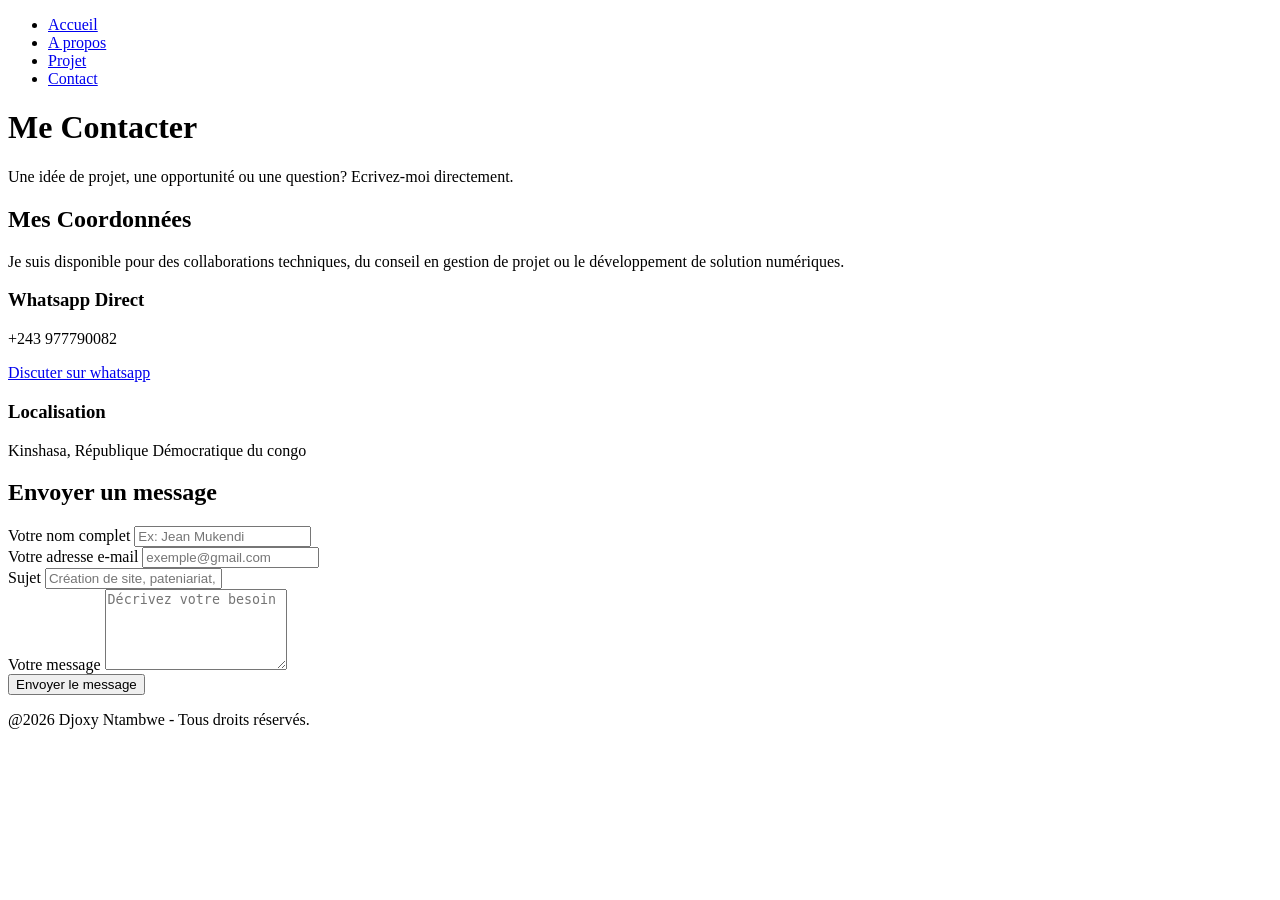
==== contact.html @ 8d7097f6 "Add files via upload" ====
<!DOCTYPE html>
<html lang="fr">
<head>
    <meta charset="UTF-8">
    <meta name="viewport" content="width=device-width, initial-scale=1.0">
    <title>Djoxy Ntambwe| Contact</title>
    <link rel="stylesheet" href="css/style.css">
</head>
<body>
    <header>
        <nav class="barre">
            <ul>
                <li><a href="index.html">Accueil</a></li>
                <li><a href="propos.html">A propos</a></li>
                <li><a href="projet.html">Projet</a></li>
                <li><a href="contact.html">Contact</a></li>
            </ul>
        </nav>
    </header>
    <!-- Contenu du contact -->
    <main class="section-sombre">
        <div class="container">
            <div class="entete-page">
                <h1>Me Contacter</h1>
                <p> Une idée de projet, une opportunité ou une question? Ecrivez-moi directement.</p>
            </div>
            <div class="grille-contact">
                <!-- Colonne gauche : coordonne directes -->
                 <div class="infos-contact">
                    <h2>Mes Coordonnées</h2>
                    <p>Je suis disponible pour des collaborations techniques, du conseil en gestion de projet ou le développement de solution numériques.</p>
                 </div>
                 <div class="grille-contact">
                    <!-- Colonne gauche : Coordonnées directs -->
                     <div class="carte-info">
                        <h3>Whatsapp Direct</h3>
                        <p>+243 977790082 </p>
                        <a href="https://wa.me" target="_blank" class="btn'contact-direct">Discuter sur whatsapp</a>
                     </div>
                     <div class="carte-info">
                        <h3>Localisation</h3>
                        <p>Kinshasa, République Démocratique du congo</p>
                     </div>
                 </div>
                 <!-- Colonne droite : formulaire -->
                  <div class="formulaire-box">
                    <h2>Envoyer un message</h2>
                    <form action="mailto:djoxyntambwe@gmail.com" method="post" enctype="text/plain">
                        <div class="champ-group">
                            <label for="nom">Votre nom complet</label>
                            <input type="text" id="nom" name="nom" placeholder="Ex: Jean Mukendi" required>
                        </div>

                        <div class="champ-groupe">
                            <label for="email">Votre adresse e-mail</label>
                            <input type="email" id="email" name="email" placeholder="exemple@gmail.com" required>
                        </div>

                        <div class="champ-groupe">
                            <label for="sujet">Sujet</label>
                            <input type="text" id="sujet" name="sujet" placeholder="Création de site, pateniariat, autre... " required>
                        </div>

                        <div class="champ-groupe">
                            <label for="message">Votre message</label>
                           <textarea name="message" id="message" rows="5" placeholder="Décrivez votre besoin" required></textarea>
                        </div>

                        <button type="submit" class="btn-principal">Envoyer le message </button>
                    </form>
                  </div>
            </div>

        </div>

    </main>

    <!-- pied de la page -->
     <footer class="pied-page">
        <p>@2026 Djoxy Ntambwe - Tous droits réservés.</p>
     </footer>
</body>
</html>
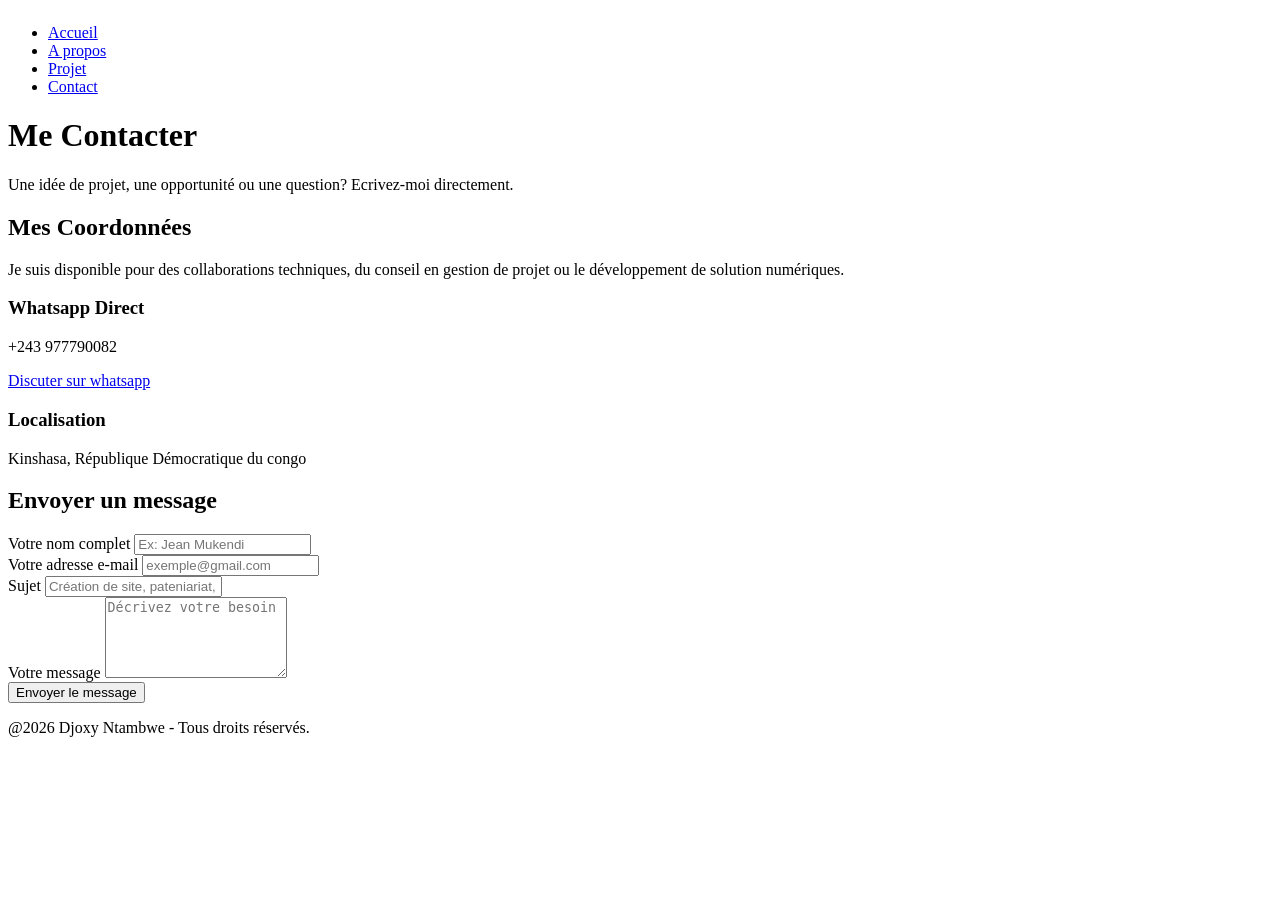
==== commit cf4130f1: "Update contact.html" ====
--- a/contact.html
+++ b/contact.html
@@ -4,7 +4,7 @@
     <meta charset="UTF-8">
     <meta name="viewport" content="width=device-width, initial-scale=1.0">
     <title>Djoxy Ntambwe| Contact</title>
-    <link rel="stylesheet" href="css/style.css">
+    <link rel="stylesheet" href="style.css">
 </head>
 <body>
     <header>
@@ -80,4 +80,4 @@
         <p>@2026 Djoxy Ntambwe - Tous droits réservés.</p>
      </footer>
 </body>
-</html>+</html>
--- a/style.css
+++ b/style.css
@@ -0,0 +1,78 @@
+/* ========================================= */
+/* CORRECTIONS PROFESSIONNELLES POUR MOBILE  */
+/* ========================================= */
+
+/* 1. Supprime définitivement la bande blanche à droite */
+html, body {
+    max-width: 100%;
+    overflow-x: hidden;
+    box-sizing: border-box;
+}
+
+*, *::before, *::after {
+    box-sizing: inherit;
+}
+
+/* 2. Rend les images de projets nettes et non coupées */
+.projet-img {
+    width: 100%;
+    height: auto;
+    max-height: 200px;
+    object-fit: contain;
+    background-color: #123b70; /* Fond bleu assorti à Tamzorya */
+}
+
+/* 3. Règles spéciales pour les écrans de téléphone (moins de 768px) */
+@media (max-width: 768px) {
+
+    /* Ajuste la barre de navigation pour que tout tienne sur une ligne */
+    .barre {
+        padding: 12px 10px;
+    }
+
+    .barre ul {
+        gap: 8px;
+        justify-content: space-around;
+        flex-wrap: nowrap;
+    }
+
+    .barre a {
+        font-size: 13px;
+        padding: 6px 8px;
+        white-space: nowrap; /* Empêche "À propos" de se couper en deux */
+    }
+
+    /* Réduit la taille des grands titres sur mobile */
+    .hero-content h1,
+    .entete-page h1 {
+        font-size: 2rem;
+        line-height: 1.2;
+    }
+
+    .hero-content p,
+    .entete-page p {
+        font-size: 1rem;
+    }
+
+    /* Ajuste les marges intérieures des sections et des cartes */
+    .section-sombre,
+    .section-claire {
+        padding: 50px 15px;
+    }
+
+    .projet-contenu,
+    .carte,
+    .formulaire-box {
+        padding: 20px;
+    }
+
+    /* Empile toutes les grilles en une seule colonne propre */
+    .grille-propos,
+    .mes-projets-grille,
+    .grille-contact,
+    .grille-trois,
+    .grille-deux {
+        grid-template-columns: 1fr;
+        gap: 20px;
+    }
+}
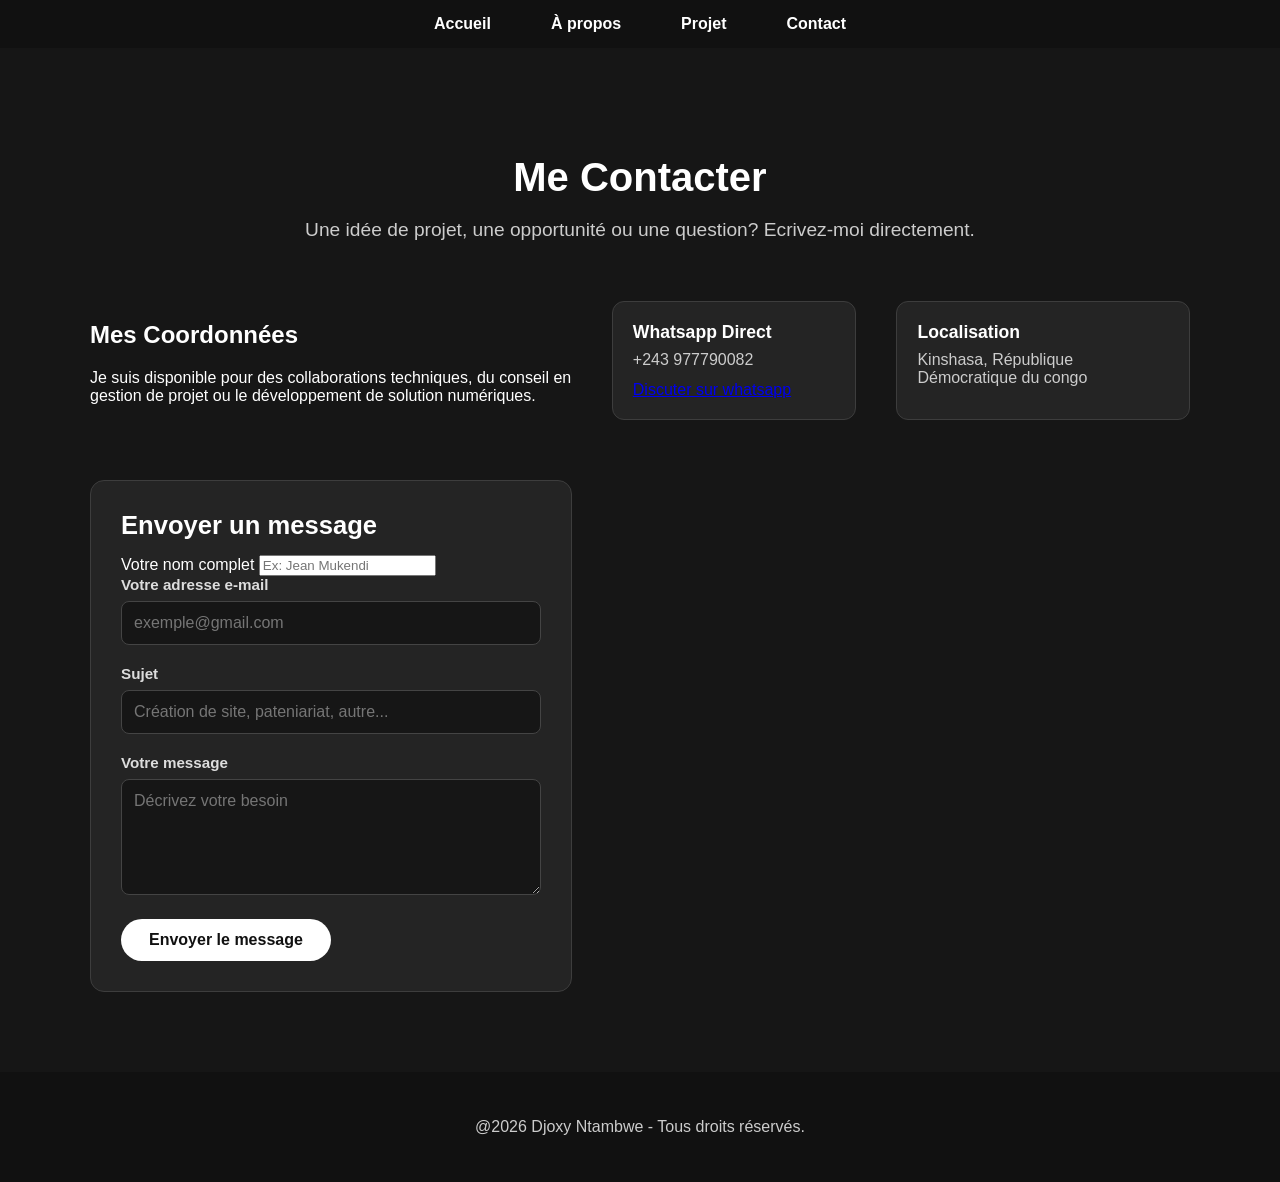
==== commit d3cc70c5: "Update contact.html" ====
--- a/contact.html
+++ b/contact.html
@@ -11,7 +11,7 @@
         <nav class="barre">
             <ul>
                 <li><a href="index.html">Accueil</a></li>
-                <li><a href="propos.html">A propos</a></li>
+                <li><a href="propos.html">À propos</a></li>
                 <li><a href="projet.html">Projet</a></li>
                 <li><a href="contact.html">Contact</a></li>
             </ul>
@@ -35,7 +35,7 @@
                      <div class="carte-info">
                         <h3>Whatsapp Direct</h3>
                         <p>+243 977790082 </p>
-                        <a href="https://wa.me" target="_blank" class="btn'contact-direct">Discuter sur whatsapp</a>
+                        <a href="https://wa.me/message/KQLKOI6IDLTMF1 target="_blank" class="btn'contact-direct">Discuter sur whatsapp</a>
                      </div>
                      <div class="carte-info">
                         <h3>Localisation</h3>
--- a/style.css
+++ b/style.css
@@ -1,78 +1,433 @@
-/* ========================================= */
-/* CORRECTIONS PROFESSIONNELLES POUR MOBILE  */
-/* ========================================= */
-
-/* 1. Supprime définitivement la bande blanche à droite */
-html, body {
-    max-width: 100%;
-    overflow-x: hidden;
-    box-sizing: border-box;
-}
-
-*, *::before, *::after {
-    box-sizing: inherit;
-}
-
-/* 2. Rend les images de projets nettes et non coupées */
-.projet-img {
-    width: 100%;
-    height: auto;
-    max-height: 200px;
-    object-fit: contain;
-    background-color: #123b70; /* Fond bleu assorti à Tamzorya */
-}
-
-/* 3. Règles spéciales pour les écrans de téléphone (moins de 768px) */
-@media (max-width: 768px) {
-
-    /* Ajuste la barre de navigation pour que tout tienne sur une ligne */
-    .barre {
-        padding: 12px 10px;
-    }
-
-    .barre ul {
-        gap: 8px;
-        justify-content: space-around;
-        flex-wrap: nowrap;
-    }
-
-    .barre a {
-        font-size: 13px;
-        padding: 6px 8px;
-        white-space: nowrap; /* Empêche "À propos" de se couper en deux */
-    }
-
-    /* Réduit la taille des grands titres sur mobile */
-    .hero-content h1,
-    .entete-page h1 {
-        font-size: 2rem;
-        line-height: 1.2;
-    }
-
-    .hero-content p,
-    .entete-page p {
-        font-size: 1rem;
-    }
-
-    /* Ajuste les marges intérieures des sections et des cartes */
-    .section-sombre,
-    .section-claire {
-        padding: 50px 15px;
-    }
-
-    .projet-contenu,
-    .carte,
-    .formulaire-box {
-        padding: 20px;
-    }
-
-    /* Empile toutes les grilles en une seule colonne propre */
-    .grille-propos,
-    .mes-projets-grille,
-    .grille-contact,
-    .grille-trois,
-    .grille-deux {
-        grid-template-columns: 1fr;
-        gap: 20px;
-    }
-}
+
+/*Defilement fluide sur tout le site*/
+html{
+    scroll-behavior: smooth;
+}
+body{
+    margin: 0;
+    font-family: 'Segoe UI', Tahoma, Geneva, Verdana, sans-serif;
+
+}
+/*barre de navigationcollante en haut*/
+header{
+    position: sticky;
+    top: 0;
+    z-index: 1000;
+}
+
+/*section principale avec fond assombri pour */
+.hero{
+    height: 90vh;
+    background: linear-gradient(rgba(0,0,0,0.65), rgba(0,0,0,0.65)), url('../image/arriere.jpg');
+    background-size: cover;
+    background-position: center;
+    display: flex;
+    justify-content: center;
+    align-items: center;
+    text-align: center;
+    color: #ffffff;
+    padding: 0 20px;
+
+}
+/*Animation d'apparition douce du text*/
+.hero-content{
+    max-width: 800px;
+    animation: fadeIn 1.2s ease-in-out;
+}
+.hero-content h1{
+    font-size: 3rem;
+    margin-bottom: 15px;
+    letter-spacing: 1px;
+}
+.hero-content p{
+    font-size: 1.3rem;
+    color: #dddddd;
+    margin-bottom: 30px;
+}
+/*bouton d'action fluide*/
+.btn-principal{
+    display: inline-block;
+    background-color: #ffffff;
+    color: #111111;
+    padding: 12px 28px;
+    text-decoration: none;
+    font-weight: bold;
+    border-radius: 30px;
+    transition: transform 0.3s ease, background-color 0.3s ease;
+}
+.btn-principal:hover{
+    transform: translateY(-3px);
+    background-color: #e0e0e0;
+}
+/*Definition de l'animation*/
+@keyframes fadeIn{
+    from{
+        opacity: 0;
+        transform: translateY(20px);
+    }
+    to{
+        opacity: 1;
+        transform: translateY(0);
+    }
+}
+
+/*conteneur priciale*/
+.barre{
+    background-color: #111111;
+    padding: 15px 30px;
+}
+/*Alignement Horizontal des bouton*/
+.barre ul{
+    display: flex;
+    justify-content: center;
+    align-items: center;
+    gap: 30px;
+    list-style: none;
+    margin: 0;
+    padding: 0;
+
+}
+/*Style des liens (bouton)*/
+.barre a{
+    color: #ffffff;
+    text-decoration: none;
+    font-size: 16px;
+    font-weight: bold;
+    padding: 8px 15px;
+    border-radius: 5px;
+    transition: 0.3s;
+}
+/*effet au passage de la souris*/
+.barre a:hover{
+    background-color: #ffffff;
+    color: #111111;
+}
+/*section de fond sombre et structure*/
+.section-sombre{
+    background-color: #161616;
+    color: #ffffff;
+    padding: 80px 20px;
+    min-height: 80vh;
+}
+.container{
+    max-width: 1100px;
+    margin: 0 auto;
+}
+
+/*style specifique a la page A propos*/
+.entete-page{
+    text-align: center;
+    margin-bottom: 60px;
+}
+.entete-page h1{
+    font-size: 2.5rem;
+    margin-bottom: 10px;
+}
+.entete-page p{
+    color: #cccccc;
+    font-size: 1.2rem;
+}
+.grille-propos{
+    display: grid;
+    grid-template-columns: 1fr 1fr;
+    gap: 40px;
+    align-items: start;
+}
+.text-bio h2{
+    font-size: 1.8rem;
+    margin-top: 0;
+    margin-bottom: 20px;
+}
+.text-bio p{
+    color: #dddddd;
+    line-height: 1.7;
+}
+.colonnes-competences{
+    display: flex;
+    flex-direction: column;
+    gap: 20px;
+}
+.liste-simple{
+    color: #cccccc;
+    line-height: 1.8;
+    padding: 20px;
+    margin: 0;
+}
+@media (max-width: 768px){
+    .grille-propos{
+        grid-template-columns: 1fr;
+    }
+}
+/*pied de la page*/
+.pied-page{
+    background-color: #111111;
+    color: #cccccc;
+    text-align: center;
+    padding: 30px 20px;
+}
+/* Grille propre a 3 colonnes cote a cote */
+.mes-projets-grille{
+    display: grid;
+    grid-template-columns: repeat;
+    gap: 25px;
+    margin-top: 40px;
+    margin-bottom: 50px;
+}
+/* Chaque cadre bien ferme et structure */
+.projet-box{
+    background-color: #242424;
+    border: 1px solid #3d3d3d;
+    border-radius: 14px;
+    overflow: hidden;
+    display: flex;
+    flex-direction: column;
+    transition: transform 0.3s ease, border-color 0.3s ease;
+}
+.projet-box:hover{
+    transform: translateY(-6px);
+    border-color: #ffffff;
+}
+/* Image en haut du cadre */
+.projet-img{
+    width: 100%;
+    height: 180px;
+    object-fit: cover;
+    display: block;
+    border-bottom: 1px solid #383838;
+}
+/* Contenu text empile proprement de haut en bas */
+.projet-contenu{
+    padding: 25px;
+    display: flex;
+    flex-direction: column;
+    align-items: flex-start;
+    flex-grow: 1;
+}
+.projet-tag{
+    background-color: #363636;
+    color: #ffffff;
+    font-size: 0.78rem;
+    padding: 5px 12px;
+    border-radius: 20px;
+    margin-bottom: 12px;
+}
+.projet-contenu h3{
+    margin: 0 0 12px 0;
+    font-size: 1.4rem;
+    color: #ffffff;
+}
+.projet-contenu p{
+    color: #cccccc;
+    font-size: 0.95rem;
+    line-height: 1.6;
+    margin: 0 0 20px 0;
+}
+
+/* Etiquettes des technologie */
+.projet-tech{
+    display: flex;
+    flex-wrap: wrap;
+    gap: 8px;
+    margin-bottom: 25px;
+}
+.projet-tech span{
+    background-color: #161616;
+    color: #dddddd;
+    font-size: 0.8rem;
+    padding: 4px 10px;
+    border-radius: 6px;
+    border: 1px solid #444444;
+}
+/* Bouton bien aligne tout en bas du cadre */
+.projet-lien{
+    margin-top: auto;
+    display: inline-block;
+    background-color: #ffffff;
+    color: #111111;
+    text-decoration: none;
+    font-size: 0.9rem;
+    padding: 10px 18px;
+    border-radius: 8px;
+    transition: background-color 0.3s ease;
+}
+.projet-lien:hover{
+    background-color: #dddddd;
+}
+@media (max-width: 900px){
+    .mes-projets-grille{
+        grid-template-columns: 1fr;
+    }
+}
+/* Mise en page de la section Contact */
+.grille-contact{
+    display: grid;
+    grid-template-columns: 1fr 1.2fr;
+    gap: 40px;
+    align-items: start;
+}
+.info-contact h2,
+    .formulaire-box h2{
+        margin-top: 0;
+        margin-bottom: 15px;
+        font-size: 1.6rem;
+    }
+    .info-contact > p{
+        color: #cccccc;
+        line-height: 1.6;
+        margin-bottom: 25px;
+    }
+    .carte-info {
+        background-color: #242424;
+        border: 1px solid #3d3d3d;
+        border-radius: 12px;
+        padding: 20px;
+        margin-bottom: 20px;
+    }
+    .carte-info h3{
+        margin: 0 0 8px 0;
+        font-size: 1.1rem;
+        color: #ffffff;
+    }
+    .carte-info p{
+        margin: 0 0 12px 0;
+        color: #cccccc;
+    }
+    .btn-contact-direct{
+        display: inline-block;
+        background-color: #25D366;
+        color: #111111;
+        text-decoration: none;
+        font-weight: bold;
+        font-size: 0.9rem;
+        padding: 8px 16px;
+        border-radius: 6px;
+        transition: opacity 0.3s ease;
+    }
+    .btn-contact-direct:hover{
+        opacity: 0.85;
+    }
+    /* Style du formulaire */
+    .formulaire-box{
+        background-color: #242424;
+        border: 1px solid #3d3d3d;
+        border-radius: 14px;
+        padding: 30px;
+    }
+    .champ-groupe {
+        margin-bottom: 20px;
+    }
+    .champ-groupe label{
+        display: block;
+        margin-bottom: 8px;
+        font-weight: bold;
+        font-size: 0.95rem;
+        color: #dddddd;
+    }
+    .champ-groupe input,
+    .champ-groupe textarea{
+        width: 100%;
+        padding: 12px;
+        background-color: #161616;
+        border: 1px solid #444444;
+        border-radius: 8px;
+        color: #ffffff;
+        font-family: inherit;
+        font-size: 1rem;
+        box-sizing: border-box;
+    }
+    .champ-groupe input:focus,
+    .champ-groupe textarea:focus{
+        outline: none;
+        border-color: #ffffff;
+    }
+    .formulaire-box button{
+        border: none;
+        cursor: pointer;
+        font-size: 1rem;
+    }
+    /* Adaptation mobile */
+    @media (max-width: 850px){
+        .grille-contact{
+            grid-template-columns: 1fr;
+        }
+    }
+
+/* ========================================= */
+/* CORRECTIONS PROFESSIONNELLES POUR MOBILE  */
+/* ========================================= */
+
+/* 1. Supprime définitivement la bande blanche à droite */
+html, body {
+    max-width: 100%;
+    overflow-x: hidden;
+    box-sizing: border-box;
+}
+
+*, *::before, *::after {
+    box-sizing: inherit;
+}
+
+/* 2. Rend les images de projets nettes et non coupées */
+.projet-img {
+    width: 100%;
+    height: auto;
+    max-height: 200px;
+    object-fit: contain;
+    background-color: #123b70; /* Fond bleu assorti à Tamzorya */
+}
+
+/* 3. Règles spéciales pour les écrans de téléphone (moins de 768px) */
+@media (max-width: 768px) {
+
+    /* Ajuste la barre de navigation pour que tout tienne sur une ligne */
+    .barre {
+        padding: 12px 10px;
+    }
+
+    .barre ul {
+        gap: 8px;
+        justify-content: space-around;
+        flex-wrap: nowrap;
+    }
+
+    .barre a {
+        font-size: 13px;
+        padding: 6px 8px;
+        white-space: nowrap; /* Empêche "À propos" de se couper en deux */
+    }
+
+    /* Réduit la taille des grands titres sur mobile */
+    .hero-content h1,
+    .entete-page h1 {
+        font-size: 2rem;
+        line-height: 1.2;
+    }
+
+    .hero-content p,
+    .entete-page p {
+        font-size: 1rem;
+    }
+
+    /* Ajuste les marges intérieures des sections et des cartes */
+    .section-sombre,
+    .section-claire {
+        padding: 50px 15px;
+    }
+
+    .projet-contenu,
+    .carte,
+    .formulaire-box {
+        padding: 20px;
+    }
+
+    /* Empile toutes les grilles en une seule colonne propre */
+    .grille-propos,
+    .mes-projets-grille,
+    .grille-contact,
+    .grille-trois,
+    .grille-deux {
+        grid-template-columns: 1fr;
+        gap: 20px;
+    }
+}
+
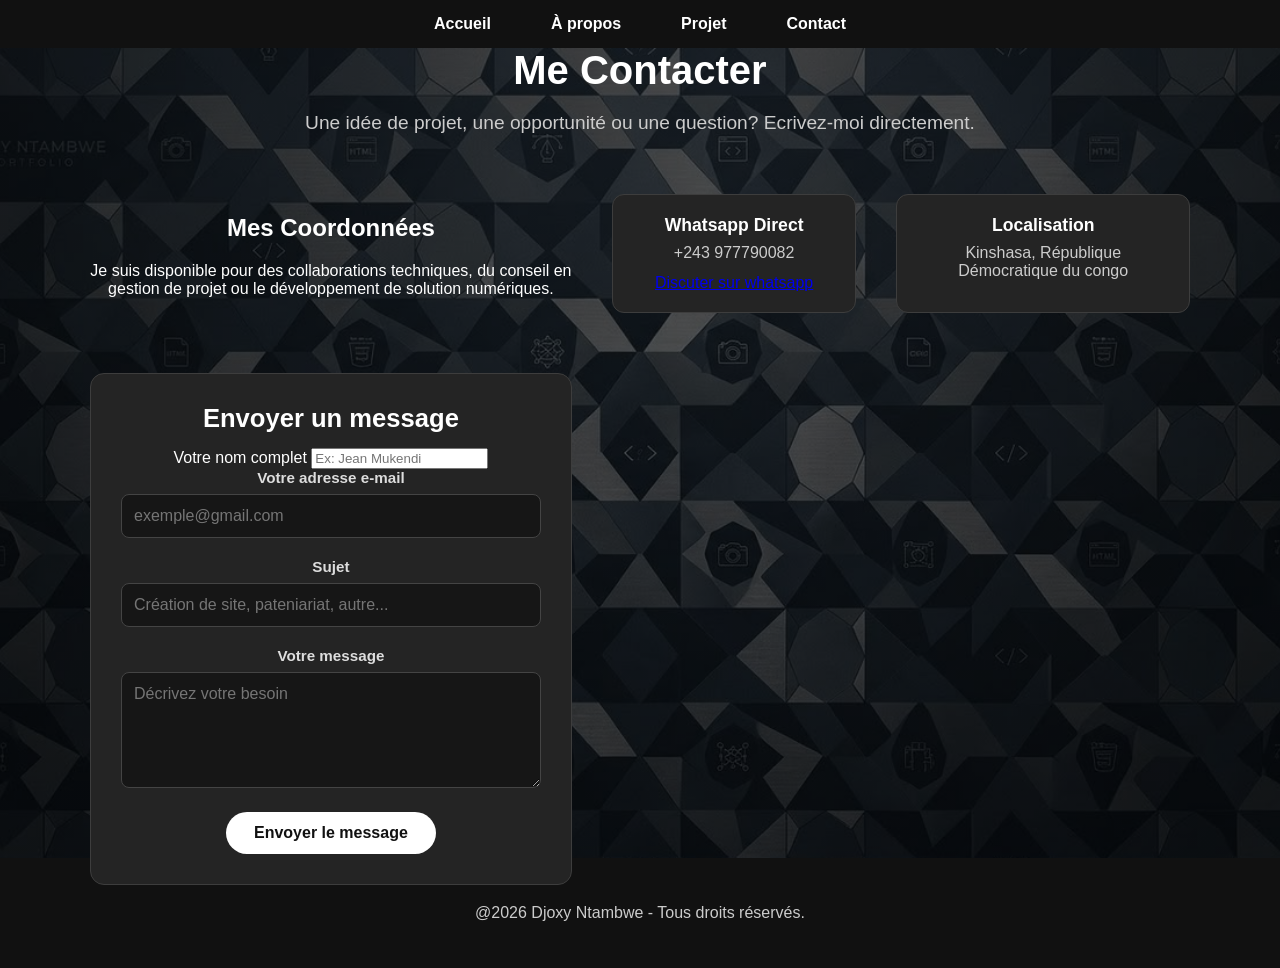
==== commit 233deffe: "Refactor contact.html layout and styles Updated the contact page structure and styling." ====
--- a/contact.html
+++ b/contact.html
@@ -18,7 +18,7 @@
         </nav>
     </header>
     <!-- Contenu du contact -->
-    <main class="section-sombre">
+    <main class="hero">
         <div class="container">
             <div class="entete-page">
                 <h1>Me Contacter</h1>
